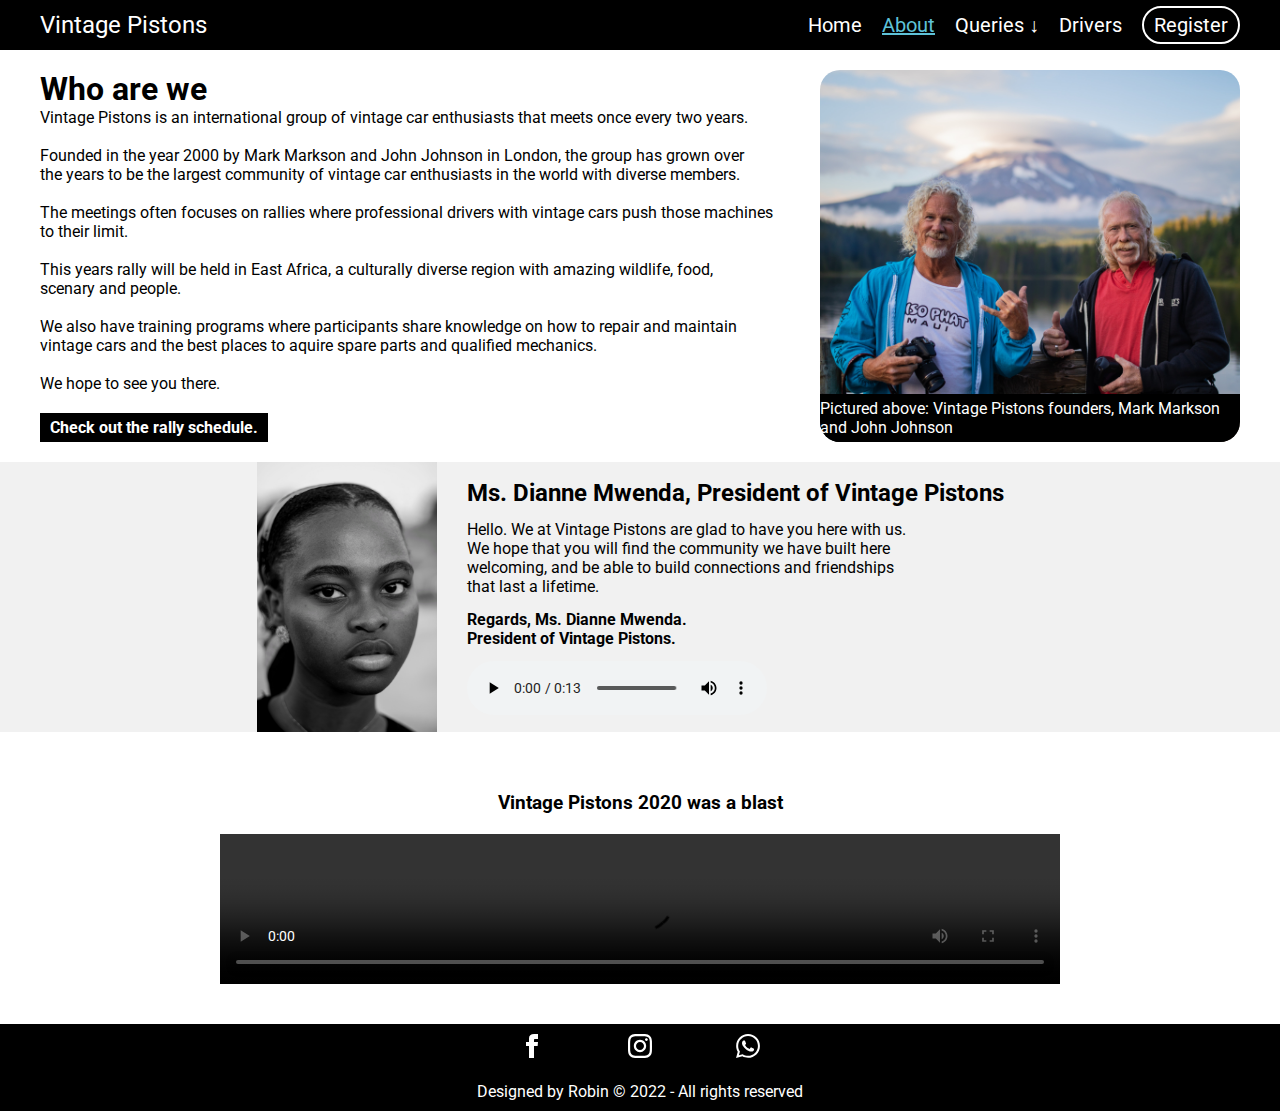
==== pages/about_us.html @ 91664cba "Initial commit. Site working and is responsive" ====
<!DOCTYPE html>
<html lang="en">
	<head>
		<meta charset="UTF-8" >
		<meta http-equiv="X-UA-Compatible" content="IE=edge" >
		<meta name="viewport" content="width=device-width, initial-scale=1.0" >
		<!-- Style sheet -->
		<link rel="stylesheet" href="../styles/style.css" >
		<title>About us</title>
	</head>
	<body>
		<header>
			<nav>
				<a href="../index.html" class="brand">Vintage Pistons</a>

				<ul class="navLinks">
					<li><a href="/index.html">Home</a></li>
					<li><a href="./about_us.html" class="active">About</a></li>
					<!-- Dropdown menu with contact and q&a page -->
					<li class="dropdown">
						<a href="#" class="dropbtn">Queries &#8595;</a>
						<div class="dropdown-content">
							<a href="../pages/contact.html">Contact</a>
							<hr >
							<a href="../pages/q_and_a.html">Q & A</a>
						</div>
					</li>
					<!--  -->
					<li><a href="./drivers.html">Drivers</a></li>
					<li>
						<a href="./register.html" class="callToAction"
							>Register</a
						>
					</li>
				</ul>
			</nav>
		</header>

		<div class="homeIntro">
			<div class="info">
				<h1>Who are we</h1>
				<p class="salutation">
					Vintage Pistons is an international group of vintage car
					enthusiasts that meets once every two years.
					<br >
					<br >
					Founded in the year 2000 by Mark Markson and John Johnson in
					London, the group has grown over
					<br >
					the years to be the largest community of vintage car
					enthusiasts in the world with diverse members.
					<br >
					<br >
					The meetings often focuses on rallies where professional
					drivers with vintage cars push those machines
					<br >
					to their limit.
					<br >
					<br >
					This years rally will be held in East Africa, a culturally
					diverse region with amazing wildlife, food,
					<br >
					scenary and people.
					<br >
					<br >
					We also have training programs where participants share
					knowledge on how to repair and maintain
					<br >
					vintage cars and the best places to aquire spare parts and
					qualified mechanics.
					<br >
					<br >
					We hope to see you there.
				</p>

				<a href="./register.html" class="scheduleBtn">
					Check out the rally schedule.
				</a>
			</div>

			<div
				class="foundersSection"
				aria-label="Founders of Vintage Pistons"
			>
				<div>
					<p>
						Pictured above: Vintage Pistons founders, Mark Markson
						and John Johnson
					</p>
				</div>
			</div>
		</div>

		<div class="presidentMessage">
			<img
				src="../media/president.jpg"
				alt="Current president of Vintage Pistons"
			>

			<div class="message">
				<h2>Ms. Dianne Mwenda, President of Vintage Pistons</h2>

				<p>
					Hello. We at Vintage Pistons are glad to have you here with
					us.
					<br >
					We hope that you will find the community we have built here
					<br >
					welcoming, and be able to build connections and friendships
					<br >
					that last a lifetime.
				</p>

				<p class="presidentMessageConclusion">
					Regards, Ms. Dianne Mwenda.
					<br >
					President of Vintage Pistons.
				</p>

				<audio
					src="../media/president-message.mpga"
					controls
					aria-label="Message from the president of Vintage Pistons"
				></audio>
			</div>
		</div>

		<div class="recap">
			<h3>Vintage Pistons 2020 was a blast</h3>
			<video
				src="../media/vintage-pistons-2020.mp4"
				aria-label="Video from Vintage Pistons 2020, Oslo"
				controls
			></video>
		</div>

		<footer>
			<div class="socials">
				<a href="#" target="_blank">
					<img
						src="../media/icons/iconmonstr-facebook-1.svg"
						alt="Facebook link"
					>
				</a>

				<a href="#" target="_blank">
					<img
						src="../media/icons/iconmonstr-instagram-11.svg"
						alt="Instagram link"
					>
				</a>

				<a href="#" target="_blank">
					<img
						src="../media/icons/iconmonstr-whatsapp-1.svg"
						alt="Whatsapp link"
					>
				</a>
			</div>

			<div class="rights">
				<p>Designed by Robin © 2022 - All rights reserved</p>
			</div>
		</footer>
	</body>
</html>
---- styles/style.css ----
/* import Roboto font from google fonts */
@import url('https://fonts.googleapis.com/css2?family=Roboto&display=swap');

/* global styles */
* {
	font-family: Roboto, sans-serif;
}

body {
	box-sizing: border-box;
	display: flex;
	flex-direction: column;
	margin: 0;
	min-height: 100vh;
	padding: 0;
}

a {
	color: initial;
	text-decoration: initial;
}

header {
	display: flex;
}

nav {
	background-color: #000;
	display: flex;
	justify-content: space-between;
	width: 100%;
	height: 3.125rem;
	padding: 0 2.5rem;
}

/* Navbar styling */
nav a {
	color: #fff;
}

.brand {
	font-size: 1.5rem;
	margin: auto 0;
}

.navLinks {
	display: flex;
	margin: auto 0;
	position: relative;
}

.navLinks a {
	font-size: 1.25rem;
}

.navLinks .active {
	color: #5ec2d8;
	text-decoration: underline;
}

.navLinks li:not(:first-child) {
	margin-left: 1.25rem;
}

/* dropdown styling */
.dropbtn {
	color: white;
	border: none;
	padding: 0;
}

.dropdown {
	position: relative;
	display: inline-block;
}

.dropdown-content {
	display: none;
	position: absolute;
	background-color: #f1f1f1;
	min-width: 160px;
	box-shadow: 0px 8px 16px 0px rgba(0, 0, 0, 0.2);
	z-index: 1;
}

.dropdown-content a {
	color: rgb(0, 0, 0);
	padding: 12px 16px;
	text-decoration: none;
	display: block;
}

.dropdown-content a:hover {
	background-color: rgb(255, 255, 255);
}

.dropdown:hover .dropdown-content {
	display: block;
}

.dropdown:hover .dropbtn {
	background-color: #fff;
	color: #000;
}

.callToAction {
	border: 0.125rem solid #fff;
	border-radius: 1.25rem;
	padding: 0.3125rem 0.625rem;
}

.activeCTA {
	border: 0.125rem solid #5ec2d8;
	color: #5ec2d8;
}

/* Home page styling */
.homeIntro {
	display: flex;
	justify-content: space-between;
	margin-top: 1.25rem;
	padding: 0 2.5rem;
}

.info {
	display: flex;
	flex-direction: column;
	justify-content: space-between;
	margin: 0;
	padding: 0;
}

h1,
p {
	margin: 0;
}

.dates {
	text-align: center;
	width: max-content;
}

.ticketBtn {
	background: none;
	border: 0.125rem solid #000;
	border-radius: 1.25rem;
	font-weight: bold;
	margin: 0 auto 0 0;
	padding: 0.3125rem 0.625rem;
}

.ticketBtn:hover {
	background-color: #000;
	color: #fff;
}

/* Map section styling */
.map {
	display: flex;
}

.map img {
	height: 25rem;
	margin-right: 1.25rem;
}

.mapKey h2 {
	margin: 0;
}

/* Slideshow section styling */
.slideSection {
	background-color: #f1f1f1;
	display: flex;
	flex-direction: column;
	margin: 1.25rem 0;
	overflow: hidden;
	padding: 0 2.5rem;
	width: calc(100% - 5rem);
	height: 80vh;
	min-height: 650px;
}

.slideSection h2 {
	margin: 1.25rem auto 0;
}

.slideWrap {
	align-items: flex-start;
	display: flex;
	margin: 1.25rem auto 0;
	overflow: hidden;
	position: relative;
	width: 85%;
	height: 100%;
}

.slideItem {
	display: inline-block;
	margin: 0;
	position: absolute;
	width: 100%;
	overflow: hidden;
}

.slideItem img {
	margin: 0;
	object-fit: cover;
	object-position: center;
	width: 100%;
	height: 50rem;

	-webkit-backface-visibility: hidden;
	backface-visibility: hidden;
	opacity: 0;
	transform: scale(1.5) rotate(15deg);
	-webkit-animation: slowFade 32s infinite;
	animation: slowFade 32s infinite;
}

.slideWrap .slideItem:nth-child(4) img {
	-webkit-animation-delay: 0s;
	animation-delay: 0s;
}

.slideWrap .slideItem:nth-child(3) img {
	-webkit-animation-delay: 10s;
	animation-delay: 10s;
}

.slideWrap .slideItem:nth-child(2) img {
	-webkit-animation-delay: 20s;
	animation-delay: 20s;
}

.slideWrap .slideItem:nth-child(1) img {
	-webkit-animation-delay: 30s;
	animation-delay: 30s;
}

/*  */
@keyframes slowFade {
	25% {
		opacity: 1;
		transform: scale(1) rotate(0);
	}
	40% {
		opacity: 0;
	}
}
@-webkit-keyframes slowFade {
	25% {
		opacity: 1;
		transform: scale(1) rotate(0);
	}
	40% {
		opacity: 0;
	}
}

/* About page styling */
.scheduleBtn {
	background-color: #000;
	border: none;
	color: #fff;
	font-weight: bold;
	margin: 1.25rem auto 0 0;
	padding: 0.3125rem 0.625rem;
}

.foundersSection {
	background-image: url(../media/founders.jpg);
	background-size: cover;
	background-position: center;
	background-repeat: no-repeat;
	border-radius: 1.25rem;
	display: flex;
	min-width: 390px;
	width: 35%;
}

.foundersSection div {
	background-color: #000;
	border-radius: 0 0 1.25rem 1.25rem;
	display: flex;
	margin: auto 0 0 0;
	width: 100%;
}

.foundersSection div p {
	color: #fff;
	margin: 0.3125rem auto;
}

/* President message styling */
.presidentMessage {
	background-color: #f1f1f1;
	display: flex;
	margin: 1.25rem 0;
	padding: 0 2.5rem;
}

.presidentMessage img {
	background-position: center;
	background-repeat: no-repeat;
	background-size: cover;
	margin-left: auto;
	margin-right: 0.625rem;
	width: 15%;
	min-width: 125px;
	/* height: 6.25rem; */
}

.presidentMessage .message {
	display: flex;
	flex-direction: column;
	justify-content: space-around;
	margin-right: auto;
	padding: 0.625rem 1.25rem;
}

.presidentMessage .message h2 {
	margin: 0;
}

.presidentMessageConclusion {
	font-weight: bold;
}

.recap {
	display: flex;
	flex-direction: column;
	padding: 2.5rem;
}

.recap h3 {
	margin: 0 auto 1.25rem;
}

.recap video {
	margin: 0 auto;
	width: 70%;
}

/* Contact page styling */
.contactHeading {
	margin: 1.25rem auto 0;
	text-align: center;
}

.contactSection {
	background-color: #f1f1f1;
	border-radius: 1.25rem;
	display: flex;
	filter: drop-shadow(10px 10px 4px rgba(0, 0, 0, 0.25));
	margin: auto;
	width: 70vw;
	min-width: 390px;
	min-height: 60vh;
}

.socialMediaLinks {
	background-color: #000;
	border-radius: 1.25rem 0 0 1.25rem;
	display: flex;
	width: 40%;
	min-height: 150px;
}

.socialMediaLinks .innerDiv {
	display: flex;
	flex-direction: column;
	margin: auto;
}

.socialMediaLinks .innerDiv p {
	color: #fff;
	margin-left: auto;
	margin-right: auto;
}

.socialMediaLinks .innerDiv .mediaLinks {
	display: flex;
	justify-content: space-between;
	margin: 1.25rem auto;
	width: 50%;
}

.phoneAndEmail {
	margin: 1.25rem auto;
}

.contactConclusion {
	font-weight: bold;
}

/* contact form and registration form styling */
.form {
	display: flex;
	padding: 1.25rem;
	width: 60%;
}

.form form {
	display: flex;
	flex-direction: column;
	margin: auto;
	width: 60%;
}

.nameInput,
.contactInput,
.countryInput,
.ticketInput,
.messageInput {
	display: flex;
	margin-bottom: 1.25rem;
}

.nameInput,
.ticketInput,
.contactInput {
	justify-content: space-between;
}

.nameInput div,
.ticketInput div,
.contactInput div {
	display: flex;
}

.nameInput div,
.contactInput div,
.ticketInput div,
.countryInput,
.messageInput {
	flex-direction: column;
}

.form form input,
.form form select {
	background: none;
	border-top: none;
	border-right: none;
	border-bottom: 0.125rem solid #000;
	border-left: none;
}

.form form button {
	background: none;
	border: 0.125rem solid #000;
	border-radius: 0.625rem;
	margin: 0 auto;
	padding: 0.3125rem 0.625rem;
}

/* Q and A page page styling */
.questionsSection {
	display: flex;
	justify-content: space-between;
	padding: 2.5rem;
}

.postQ {
	background-color: #f1f1f1;
	border-radius: 1.25rem;
	padding: 2.5rem;
	width: 30%;
	height: fit-content;
}

.postQ form {
	display: flex;
	flex-direction: column;
}

.postQ form textarea {
	border: 0.125rem solid #000;
	margin: 1.25rem 0;
}

.postQ form button {
	background: none;
	border: 0.125rem solid #000;
	border-radius: 0.625rem;
	margin: 0 auto;
	padding: 0.3125rem 0.625rem;
}

/* answered questions section styling*/
.askedQ {
	background-color: #f1f1f1;
	border-radius: 1.25rem;
	display: flex;
	flex-direction: column;
	padding: 2.5rem;
	width: 50%;
}

.askedQ .searchBar {
	background-color: #000;
	border-radius: 1.25rem;
	margin-bottom: 1.25rem;
	padding: 0.3125rem 0.625rem;
}

.askedQ .searchBar p {
	color: #fff;
	margin-bottom: 0.3125rem;
}

/*  */
.search {
	border: 0.125rem solid #fff;
	border-radius: 1.25rem;
	display: flex;
	font-size: 1.25em;
	overflow: hidden;
	position: relative;
	transition: width 450ms cubic-bezier(0.18, 0.89, 0.32, 1.28);
	width: 50px;
	--size: 50px;
}

.searchInput {
	background: transparent;
	border: 0;
	color: #fff;
	cursor: pointer;
	flex-grow: 1;
	opacity: 0;
	outline: 0;
	padding: 0.3125rem 0.625rem;
	position: absolute;
	width: 100%;
	z-index: 2;
	top: 0;
	bottom: 0;
	left: 0;
}

.searchSubmit {
	background: 0;
	border: 0;
	border-radius: 50%;
	cursor: pointer;
	font-size: 1.25rem;
	margin-left: auto;
	transition: background 200ms ease-out;
	width: calc(var(--size) - 10px);
	height: calc(var(--size) - 10px);
}

.search:focus-within {
	/* box-shadow: 0 0 5px var(--clr-primary); */
	width: 100%;
}

.search:focus-within .searchInput {
	opacity: 1;
	z-index: initial;
	cursor: initial;
	width: calc(100% - var(--size));
}

.search:focus-within .searchSubmit {
	background: var(--clr-primary);
	color: white;
	box-shadow: 0 0 10px rgba(0, 0, 0, 0.15);
}

.search:focus-within .searchSubmit:hover,
.search:focus-within .searchSubmit:focus {
	outline: 0;
	transform: rotate(1turn);
	box-shadow: 0 0 10px rgba(0, 0, 0, 0.65);
}

/*  */

.askedQ .answeredQuestion {
	background-color: #fff;
	border-radius: 0.625rem;
	padding: 0.625rem;
}

.askedQ .answeredQuestion .query {
	border-bottom: 0.125rem solid #000;
	margin-bottom: 0.625rem;
}

.askedQ .answeredQuestion:not(:last-child) {
	margin-bottom: 1.25rem;
}

/* Our drivers page styling */
.driversHead {
	margin: 1.25rem auto;
}

.grid-container {
	display: grid;
	grid-template-columns: auto auto auto auto;
	background-color: #f1f1f1;
	padding: 2.5rem;
}

.grid-item {
	position: relative;
	padding: 0.625rem;
	text-align: center;
}

.grid-item img {
	border-radius: 1.25rem;
	object-fit: cover;
	object-position: center;
	width: 20rem;
	height: 20rem;
}

.grid-item p {
	background-color: #000;
	border-radius: 1.25rem 1.25rem 0 0;
	color: #fff;
	padding: 0.3125rem 0;
	position: absolute;
	width: 50%;
	bottom: 4%;
	left: 50%;
	translate: -50% 0;
}

/* Registration page styling */
.registerHead,
.registerSubHead {
	margin: 1.25rem auto;
}

/* schedule section styling */
#schedule {
	display: flex;
	margin-bottom: 1.25rem;
	padding: 0 2.5rem;
}

table {
	border: 0.125rem solid #000;
	border-radius: 0.625rem;
	width: 100%;
}

thead tr th {
	border-bottom: 0.125rem solid #000;
}

thead tr th:nth-child(even) {
	border-left: 0.125rem solid #000;
	border-right: 0.125rem solid #000;
}

tbody tr td {
	padding: 0.625rem;
}

tbody tr td:nth-child(even) {
	border-left: 0.125rem solid #000;
	border-right: 0.125rem solid #000;
}

tbody tr td .cellTitle {
	margin: 0 auto;
}

/* footer styling section */
footer {
	background-color: #000;
	color: #fff;
	display: flex;
	flex-direction: column;
	margin: auto 0 0 0;
	padding: 0.625rem 2.5rem;
}

.socials {
	display: flex;
	justify-content: space-between;
	margin: 0 auto 0.625rem;
	width: 20%;
}

.rights {
	margin: 0.625rem auto 0;
}

/* media queries for responsiveness */
@media (max-width: 720px) {
	/* Home page  map section*/
	.homeIntro {
		padding: 0 1.25rem;
	}

	.map img {
		margin-right: 0.625rem;
	}

	.mapKey h2 {
		font-size: 1.25rem;
		text-align: center;
	}

	/* About us page. Message from president section */
	.presidentMessage {
		flex-direction: column;
		padding: 0 1.25rem;
	}

	.presidentMessage img {
		margin: 1.25rem auto;
		width: 20%;
	}

	.presidentMessage .message {
		padding: 0;
	}

	/* drivers page responsiveness */
	#driverGallery {
		grid-template-columns: auto !important;
	}

	/* footer section responsiveness */
	footer .socials {
		width: 40%;
	}
}

@media (max-width: 900px) {
	/* Home page styling */
	nav {
		flex-direction: column;
		height: fit-content;
	}

	nav .brand {
		margin: 0.625rem auto 1.25rem;
		padding: 0 1rem;
	}

	nav .navLinks {
		margin: 0 auto 1.25rem;
		justify-content: space-between;
		width: 100%;
	}

	nav .navLinks li {
		margin: 0;
		padding: 0;
	}

	nav .navLinks li a {
		font-size: 1rem;
	}

	.homeIntro {
		flex-direction: column;
	}

	.homeIntro .info {
		margin-bottom: 1.25rem;
		text-align: center;
	}

	.homeIntro .info h1,
	.homeIntro .info p {
		margin: 0 auto 1.25rem;
	}

	.homeIntro .info button {
		margin: 0 auto;
	}

	.homeIntro .map {
		margin: 1.25rem auto;
	}

	.slideWrap {
		width: 100%;
	}

	/* About us section */
	.foundersSection {
		width: 100%;
		height: 20rem;
	}

	.foundersSection div p {
		text-align: center;
	}

	/* Q and A page */
	.questionsSection {
		flex-direction: column;
	}

	.postQ {
		margin-bottom: 1.25rem;
	}

	.postQ,
	.askedQ {
		width: 90%;
	}

	/* contact and registration forms responsiveness */
	.contactSection {
		flex-direction: column;
		margin: 1.25rem auto;
		width: 90%;
	}

	.socialMediaLinks,
	.form {
		width: 100% !important;
	}

	.socialMediaLinks {
		border-radius: 1.25rem 1.25rem 0 0;
		padding: 1.25rem 0;
	}

	/* drivers page responsiveness */
	.grid-container {
		padding: 1.25rem;
	}
}

@media (max-width: 1100px) {
	/* drivers page responsiveness */
	.grid-container {
		grid-template-columns: auto auto !important;
	}

	/* About us page. Message from president section */
	.presidentMessage .message p,
	.presidentMessage .message audio {
		margin-top: 0.625rem;
	}
}

@media (max-width: 1500px) {
	/* drivers page responsiveness */
	.grid-container {
		grid-template-columns: auto auto auto;
	}

	/* social media section of contact */
	.socialMediaLinks .innerDiv {
		width: 85%;
	}

	/* contact and registration forms*/
	.contactSection div {
		width: 50%;
	}

	.form form {
		margin: auto;
		width: 85%;
	}

	.form form div {
		width: 100%;
	}

	.nameInput,
	.ticketInput,
	.contactInput {
		flex-direction: column;
	}

	.nameInput div,
	.ticketInput div,
	.contactInput div {
		width: 100%;
	}

	.nameInput div:first-child,
	.ticketInput div:first-child,
	.contactInput div:first-child {
		margin-bottom: 1.25rem;
	}
}
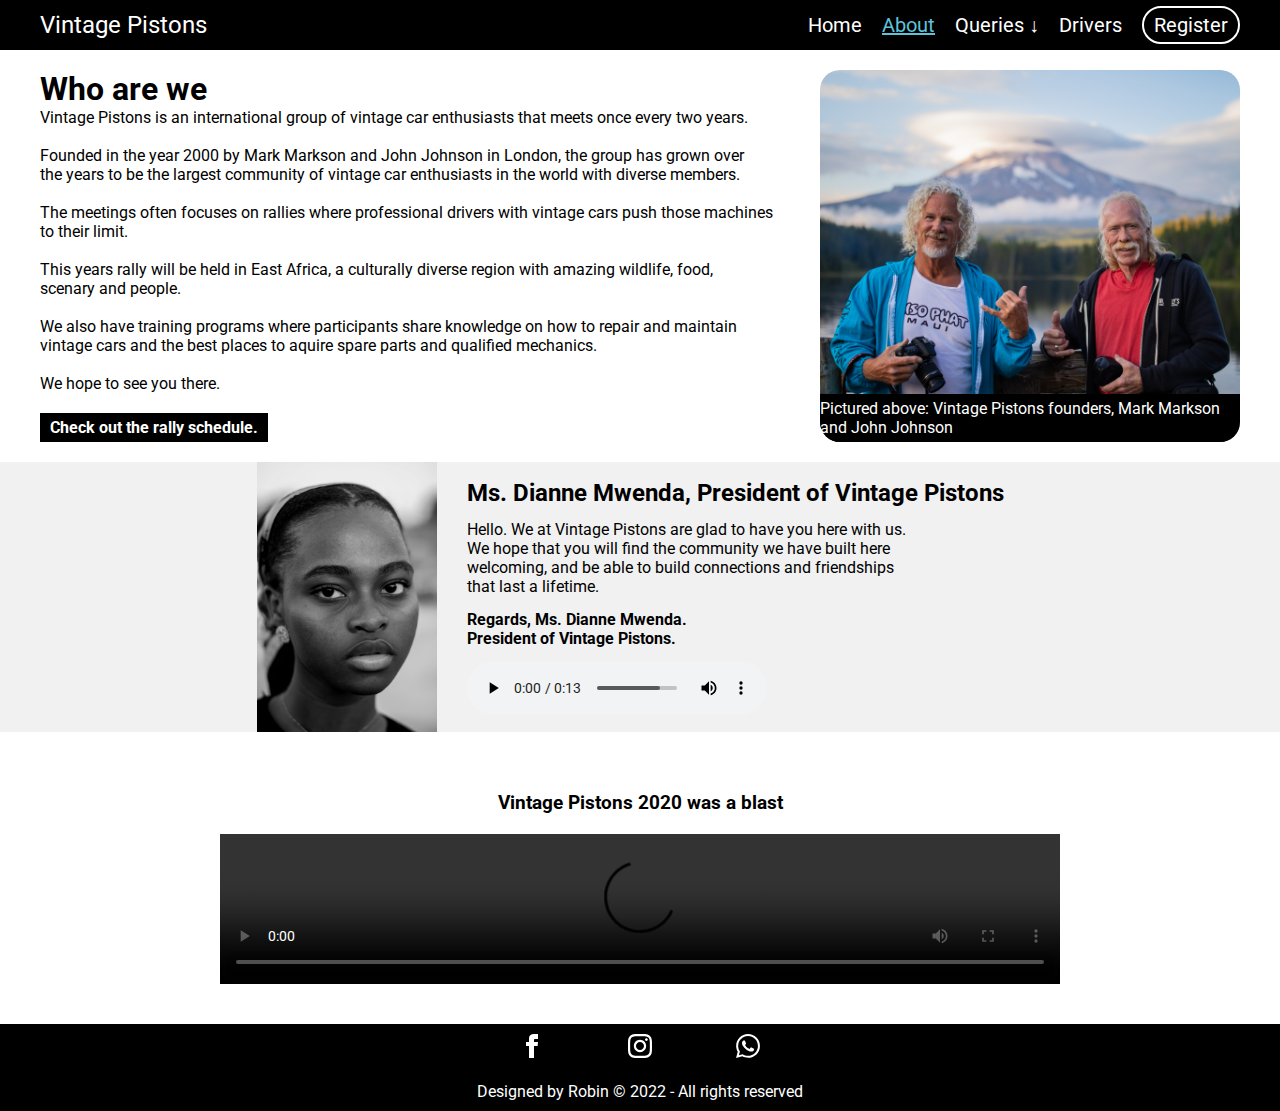
==== commit 0f7d1a95: "Fixed bug in navbar links" ====
--- a/pages/about_us.html
+++ b/pages/about_us.html
@@ -1,11 +1,11 @@
 <!DOCTYPE html>
 <html lang="en">
 	<head>
-		<meta charset="UTF-8" >
-		<meta http-equiv="X-UA-Compatible" content="IE=edge" >
-		<meta name="viewport" content="width=device-width, initial-scale=1.0" >
+		<meta charset="UTF-8" />
+		<meta http-equiv="X-UA-Compatible" content="IE=edge" />
+		<meta name="viewport" content="width=device-width, initial-scale=1.0" />
 		<!-- Style sheet -->
-		<link rel="stylesheet" href="../styles/style.css" >
+		<link rel="stylesheet" href="../styles/style.css" />
 		<title>About us</title>
 	</head>
 	<body>
@@ -14,14 +14,14 @@
 				<a href="../index.html" class="brand">Vintage Pistons</a>
 
 				<ul class="navLinks">
-					<li><a href="/index.html">Home</a></li>
+					<li><a href="../index.html">Home</a></li>
 					<li><a href="./about_us.html" class="active">About</a></li>
 					<!-- Dropdown menu with contact and q&a page -->
 					<li class="dropdown">
 						<a href="#" class="dropbtn">Queries &#8595;</a>
 						<div class="dropdown-content">
 							<a href="../pages/contact.html">Contact</a>
-							<hr >
+							<hr />
 							<a href="../pages/q_and_a.html">Q & A</a>
 						</div>
 					</li>
@@ -42,34 +42,34 @@
 				<p class="salutation">
 					Vintage Pistons is an international group of vintage car
 					enthusiasts that meets once every two years.
-					<br >
-					<br >
+					<br />
+					<br />
 					Founded in the year 2000 by Mark Markson and John Johnson in
 					London, the group has grown over
-					<br >
+					<br />
 					the years to be the largest community of vintage car
 					enthusiasts in the world with diverse members.
-					<br >
-					<br >
+					<br />
+					<br />
 					The meetings often focuses on rallies where professional
 					drivers with vintage cars push those machines
-					<br >
+					<br />
 					to their limit.
-					<br >
-					<br >
+					<br />
+					<br />
 					This years rally will be held in East Africa, a culturally
 					diverse region with amazing wildlife, food,
-					<br >
+					<br />
 					scenary and people.
-					<br >
-					<br >
+					<br />
+					<br />
 					We also have training programs where participants share
 					knowledge on how to repair and maintain
-					<br >
+					<br />
 					vintage cars and the best places to aquire spare parts and
 					qualified mechanics.
-					<br >
-					<br >
+					<br />
+					<br />
 					We hope to see you there.
 				</p>
 
@@ -95,7 +95,7 @@
 			<img
 				src="../media/president.jpg"
 				alt="Current president of Vintage Pistons"
-			>
+			/>
 
 			<div class="message">
 				<h2>Ms. Dianne Mwenda, President of Vintage Pistons</h2>
@@ -103,17 +103,17 @@
 				<p>
 					Hello. We at Vintage Pistons are glad to have you here with
 					us.
-					<br >
+					<br />
 					We hope that you will find the community we have built here
-					<br >
+					<br />
 					welcoming, and be able to build connections and friendships
-					<br >
+					<br />
 					that last a lifetime.
 				</p>
 
 				<p class="presidentMessageConclusion">
 					Regards, Ms. Dianne Mwenda.
-					<br >
+					<br />
 					President of Vintage Pistons.
 				</p>
 
@@ -140,21 +140,21 @@
 					<img
 						src="../media/icons/iconmonstr-facebook-1.svg"
 						alt="Facebook link"
-					>
+					/>
 				</a>
 
 				<a href="#" target="_blank">
 					<img
 						src="../media/icons/iconmonstr-instagram-11.svg"
 						alt="Instagram link"
-					>
+					/>
 				</a>
 
 				<a href="#" target="_blank">
 					<img
 						src="../media/icons/iconmonstr-whatsapp-1.svg"
 						alt="Whatsapp link"
-					>
+					/>
 				</a>
 			</div>
 
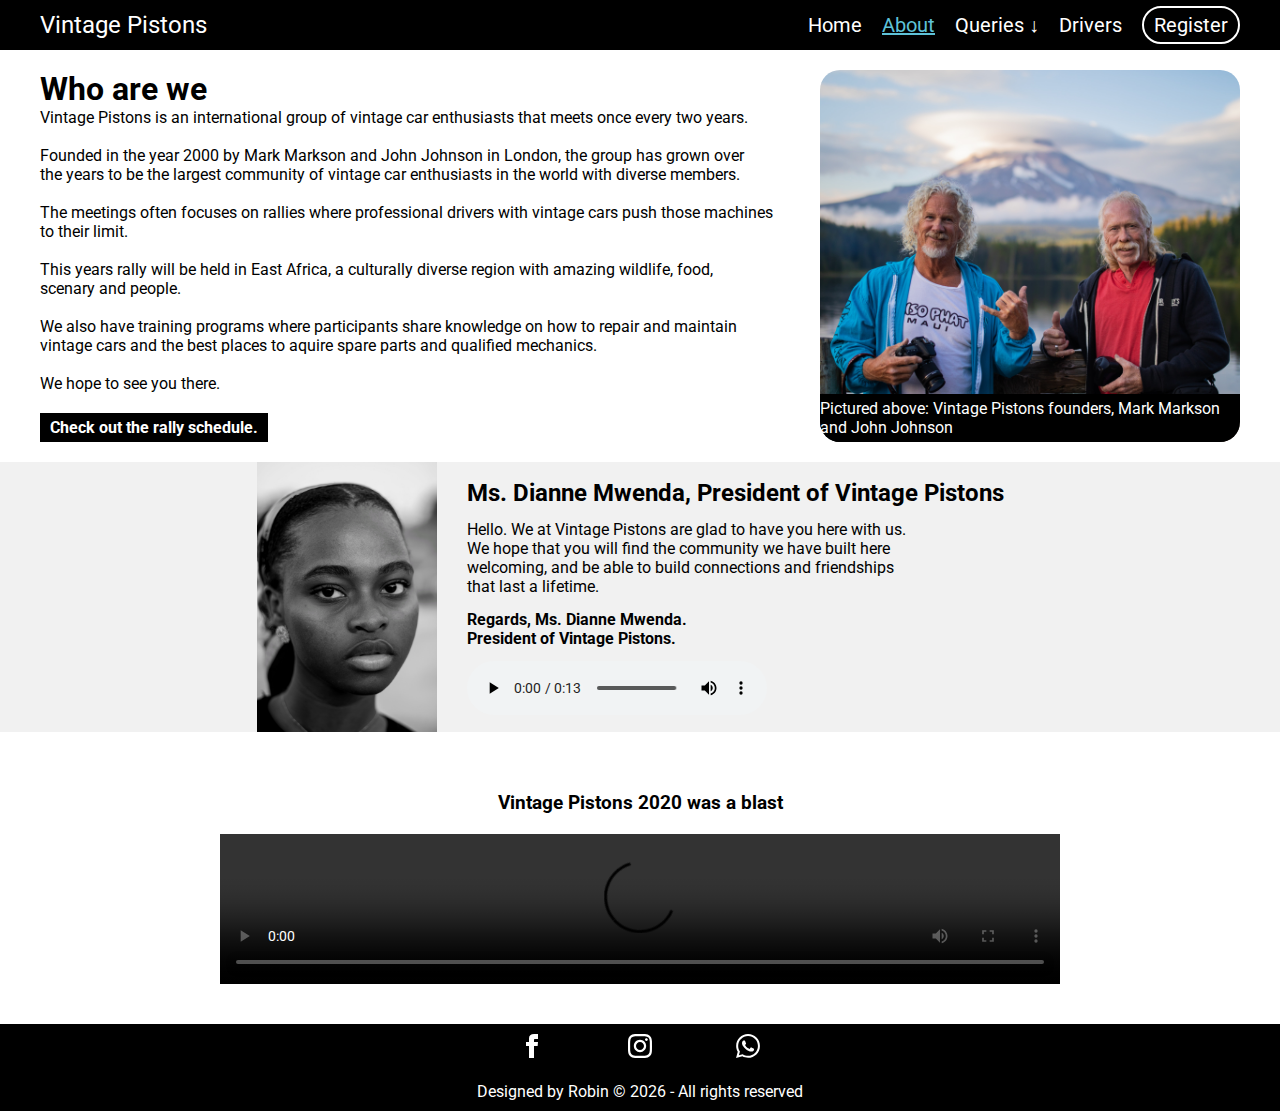
==== commit dae21720: "Split the large css file into smaller scss files for readability" ====
--- a/pages/about_us.html
+++ b/pages/about_us.html
@@ -6,6 +6,8 @@
 		<meta name="viewport" content="width=device-width, initial-scale=1.0" />
 		<!-- Style sheet -->
 		<link rel="stylesheet" href="../styles/style.css" />
+		<!-- Custom JS for footer date -->
+		<script src="../index.js" defer></script>
 		<title>About us</title>
 	</head>
 	<body>
@@ -158,9 +160,7 @@
 				</a>
 			</div>
 
-			<div class="rights">
-				<p>Designed by Robin © 2022 - All rights reserved</p>
-			</div>
+			<div class="rights"></div>
 		</footer>
 	</body>
 </html>
--- a/styles/style.css
+++ b/styles/style.css
@@ -1,6 +1,5 @@
 /* import Roboto font from google fonts */
 @import url('https://fonts.googleapis.com/css2?family=Roboto&display=swap');
-
 /* global styles */
 * {
 	font-family: Roboto, sans-serif;
@@ -24,6 +23,7 @@
 	display: flex;
 }
 
+/* Navbar styling */
 nav {
 	background-color: #000;
 	display: flex;
@@ -32,8 +32,6 @@
 	height: 3.125rem;
 	padding: 0 2.5rem;
 }
-
-/* Navbar styling */
 nav a {
 	color: #fff;
 }
@@ -46,20 +44,21 @@
 .navLinks {
 	display: flex;
 	margin: auto 0;
+	padding: 0;
 	position: relative;
 }
-
+.navLinks li {
+	list-style: none;
+}
+.navLinks li:not(:first-child) {
+	margin-left: 1.25rem;
+}
 .navLinks a {
 	font-size: 1.25rem;
 }
-
 .navLinks .active {
 	color: #5ec2d8;
 	text-decoration: underline;
-}
-
-.navLinks li:not(:first-child) {
-	margin-left: 1.25rem;
 }
 
 /* dropdown styling */
@@ -72,6 +71,13 @@
 .dropdown {
 	position: relative;
 	display: inline-block;
+}
+.dropdown:hover .dropdown-content {
+	display: block;
+}
+.dropdown:hover .dropbtn {
+	background-color: #fff;
+	color: #000;
 }
 
 .dropdown-content {
@@ -82,25 +88,14 @@
 	box-shadow: 0px 8px 16px 0px rgba(0, 0, 0, 0.2);
 	z-index: 1;
 }
-
 .dropdown-content a {
 	color: rgb(0, 0, 0);
 	padding: 12px 16px;
 	text-decoration: none;
 	display: block;
 }
-
 .dropdown-content a:hover {
 	background-color: rgb(255, 255, 255);
-}
-
-.dropdown:hover .dropdown-content {
-	display: block;
-}
-
-.dropdown:hover .dropbtn {
-	background-color: #fff;
-	color: #000;
 }
 
 .callToAction {
@@ -114,7 +109,24 @@
 	color: #5ec2d8;
 }
 
-/* Home page styling */
+footer {
+	background-color: #000;
+	color: #fff;
+	display: flex;
+	flex-direction: column;
+	margin: auto 0 0 0;
+	padding: 0.625rem 2.5rem;
+}
+footer .socials {
+	display: flex;
+	justify-content: space-between;
+	margin: 0 auto 0.625rem;
+	width: 20%;
+}
+footer .rights {
+	margin: 0.625rem auto 0;
+}
+
 .homeIntro {
 	display: flex;
 	justify-content: space-between;
@@ -137,6 +149,7 @@
 
 .dates {
 	text-align: center;
+	width: -moz-max-content;
 	width: max-content;
 }
 
@@ -148,7 +161,6 @@
 	margin: 0 auto 0 0;
 	padding: 0.3125rem 0.625rem;
 }
-
 .ticketBtn:hover {
 	background-color: #000;
 	color: #fff;
@@ -158,7 +170,6 @@
 .map {
 	display: flex;
 }
-
 .map img {
 	height: 25rem;
 	margin-right: 1.25rem;
@@ -180,7 +191,6 @@
 	height: 80vh;
 	min-height: 650px;
 }
-
 .slideSection h2 {
 	margin: 1.25rem auto 0;
 }
@@ -202,39 +212,31 @@
 	width: 100%;
 	overflow: hidden;
 }
-
 .slideItem img {
 	margin: 0;
+	-o-object-fit: cover;
 	object-fit: cover;
+	-o-object-position: center;
 	object-position: center;
 	width: 100%;
 	height: 50rem;
-
 	-webkit-backface-visibility: hidden;
 	backface-visibility: hidden;
 	opacity: 0;
 	transform: scale(1.5) rotate(15deg);
-	-webkit-animation: slowFade 32s infinite;
 	animation: slowFade 32s infinite;
 }
 
 .slideWrap .slideItem:nth-child(4) img {
-	-webkit-animation-delay: 0s;
 	animation-delay: 0s;
 }
-
 .slideWrap .slideItem:nth-child(3) img {
-	-webkit-animation-delay: 10s;
 	animation-delay: 10s;
 }
-
 .slideWrap .slideItem:nth-child(2) img {
-	-webkit-animation-delay: 20s;
 	animation-delay: 20s;
 }
-
 .slideWrap .slideItem:nth-child(1) img {
-	-webkit-animation-delay: 30s;
 	animation-delay: 30s;
 }
 
@@ -248,17 +250,6 @@
 		opacity: 0;
 	}
 }
-@-webkit-keyframes slowFade {
-	25% {
-		opacity: 1;
-		transform: scale(1) rotate(0);
-	}
-	40% {
-		opacity: 0;
-	}
-}
-
-/* About page styling */
 .scheduleBtn {
 	background-color: #000;
 	border: none;
@@ -278,7 +269,6 @@
 	min-width: 390px;
 	width: 35%;
 }
-
 .foundersSection div {
 	background-color: #000;
 	border-radius: 0 0 1.25rem 1.25rem;
@@ -286,7 +276,6 @@
 	margin: auto 0 0 0;
 	width: 100%;
 }
-
 .foundersSection div p {
 	color: #fff;
 	margin: 0.3125rem auto;
@@ -299,7 +288,6 @@
 	margin: 1.25rem 0;
 	padding: 0 2.5rem;
 }
-
 .presidentMessage img {
 	background-position: center;
 	background-repeat: no-repeat;
@@ -310,7 +298,6 @@
 	min-width: 125px;
 	/* height: 6.25rem; */
 }
-
 .presidentMessage .message {
 	display: flex;
 	flex-direction: column;
@@ -318,7 +305,6 @@
 	margin-right: auto;
 	padding: 0.625rem 1.25rem;
 }
-
 .presidentMessage .message h2 {
 	margin: 0;
 }
@@ -332,17 +318,14 @@
 	flex-direction: column;
 	padding: 2.5rem;
 }
-
 .recap h3 {
 	margin: 0 auto 1.25rem;
 }
-
 .recap video {
 	margin: 0 auto;
 	width: 70%;
 }
 
-/* Contact page styling */
 .contactHeading {
 	margin: 1.25rem auto 0;
 	text-align: center;
@@ -366,19 +349,16 @@
 	width: 40%;
 	min-height: 150px;
 }
-
 .socialMediaLinks .innerDiv {
 	display: flex;
 	flex-direction: column;
 	margin: auto;
 }
-
 .socialMediaLinks .innerDiv p {
 	color: #fff;
 	margin-left: auto;
 	margin-right: auto;
 }
-
 .socialMediaLinks .innerDiv .mediaLinks {
 	display: flex;
 	justify-content: space-between;
@@ -400,43 +380,12 @@
 	padding: 1.25rem;
 	width: 60%;
 }
-
 .form form {
 	display: flex;
 	flex-direction: column;
 	margin: auto;
 	width: 60%;
 }
-
-.nameInput,
-.contactInput,
-.countryInput,
-.ticketInput,
-.messageInput {
-	display: flex;
-	margin-bottom: 1.25rem;
-}
-
-.nameInput,
-.ticketInput,
-.contactInput {
-	justify-content: space-between;
-}
-
-.nameInput div,
-.ticketInput div,
-.contactInput div {
-	display: flex;
-}
-
-.nameInput div,
-.contactInput div,
-.ticketInput div,
-.countryInput,
-.messageInput {
-	flex-direction: column;
-}
-
 .form form input,
 .form form select {
 	background: none;
@@ -445,7 +394,6 @@
 	border-bottom: 0.125rem solid #000;
 	border-left: none;
 }
-
 .form form button {
 	background: none;
 	border: 0.125rem solid #000;
@@ -454,7 +402,69 @@
 	padding: 0.3125rem 0.625rem;
 }
 
-/* Q and A page page styling */
+.nameInput,
+.contactInput,
+.countryInput,
+.ticketInput,
+.messageInput {
+	display: flex;
+	margin-bottom: 1.25rem;
+}
+
+.nameInput,
+.ticketInput,
+.contactInput {
+	justify-content: space-between;
+}
+.nameInput div,
+.ticketInput div,
+.contactInput div {
+	display: flex;
+	flex-direction: column;
+}
+
+.countryInput,
+.messageInput {
+	flex-direction: column;
+}
+
+.driversHead {
+	margin: 1.25rem auto;
+}
+
+.grid-container {
+	display: grid;
+	grid-template-columns: auto auto auto auto;
+	background-color: #f1f1f1;
+	padding: 2.5rem;
+}
+
+.grid-item {
+	position: relative;
+	padding: 0.625rem;
+	text-align: center;
+}
+.grid-item img {
+	border-radius: 1.25rem;
+	-o-object-fit: cover;
+	object-fit: cover;
+	-o-object-position: center;
+	object-position: center;
+	width: 20rem;
+	height: 20rem;
+}
+.grid-item p {
+	background-color: #000;
+	border-radius: 1.25rem 1.25rem 0 0;
+	color: #fff;
+	padding: 0.3125rem 0;
+	position: absolute;
+	width: 50%;
+	bottom: 4%;
+	left: 50%;
+	translate: -50% 0;
+}
+
 .questionsSection {
 	display: flex;
 	justify-content: space-between;
@@ -466,19 +476,17 @@
 	border-radius: 1.25rem;
 	padding: 2.5rem;
 	width: 30%;
+	height: -moz-fit-content;
 	height: fit-content;
 }
-
 .postQ form {
 	display: flex;
 	flex-direction: column;
 }
-
 .postQ form textarea {
 	border: 0.125rem solid #000;
 	margin: 1.25rem 0;
 }
-
 .postQ form button {
 	background: none;
 	border: 0.125rem solid #000;
@@ -496,17 +504,27 @@
 	padding: 2.5rem;
 	width: 50%;
 }
-
 .askedQ .searchBar {
 	background-color: #000;
 	border-radius: 1.25rem;
 	margin-bottom: 1.25rem;
 	padding: 0.3125rem 0.625rem;
 }
-
 .askedQ .searchBar p {
 	color: #fff;
 	margin-bottom: 0.3125rem;
+}
+.askedQ .answeredQuestion {
+	background-color: #fff;
+	border-radius: 0.625rem;
+	padding: 0.625rem;
+}
+.askedQ .answeredQuestion .query {
+	border-bottom: 0.125rem solid #000;
+	margin-bottom: 0.625rem;
+}
+.askedQ .answeredQuestion:not(:last-child) {
+	margin-bottom: 1.25rem;
 }
 
 /*  */
@@ -520,6 +538,27 @@
 	transition: width 450ms cubic-bezier(0.18, 0.89, 0.32, 1.28);
 	width: 50px;
 	--size: 50px;
+}
+.search:focus-within {
+	/* box-shadow: 0 0 5px var(--clr-primary); */
+	width: 100%;
+}
+.search:focus-within .searchInput {
+	opacity: 1;
+	z-index: initial;
+	cursor: initial;
+	width: calc(100% - var(--size));
+}
+.search:focus-within .searchSubmit {
+	background: var(--clr-primary);
+	color: white;
+	box-shadow: 0 0 10px rgba(0, 0, 0, 0.15);
+}
+.search:focus-within .searchSubmit:hover,
+.search:focus-within .searchSubmit:focus {
+	outline: 0;
+	transform: rotate(1turn);
+	box-shadow: 0 0 10px rgba(0, 0, 0, 0.65);
 }
 
 .searchInput {
@@ -551,87 +590,6 @@
 	height: calc(var(--size) - 10px);
 }
 
-.search:focus-within {
-	/* box-shadow: 0 0 5px var(--clr-primary); */
-	width: 100%;
-}
-
-.search:focus-within .searchInput {
-	opacity: 1;
-	z-index: initial;
-	cursor: initial;
-	width: calc(100% - var(--size));
-}
-
-.search:focus-within .searchSubmit {
-	background: var(--clr-primary);
-	color: white;
-	box-shadow: 0 0 10px rgba(0, 0, 0, 0.15);
-}
-
-.search:focus-within .searchSubmit:hover,
-.search:focus-within .searchSubmit:focus {
-	outline: 0;
-	transform: rotate(1turn);
-	box-shadow: 0 0 10px rgba(0, 0, 0, 0.65);
-}
-
-/*  */
-
-.askedQ .answeredQuestion {
-	background-color: #fff;
-	border-radius: 0.625rem;
-	padding: 0.625rem;
-}
-
-.askedQ .answeredQuestion .query {
-	border-bottom: 0.125rem solid #000;
-	margin-bottom: 0.625rem;
-}
-
-.askedQ .answeredQuestion:not(:last-child) {
-	margin-bottom: 1.25rem;
-}
-
-/* Our drivers page styling */
-.driversHead {
-	margin: 1.25rem auto;
-}
-
-.grid-container {
-	display: grid;
-	grid-template-columns: auto auto auto auto;
-	background-color: #f1f1f1;
-	padding: 2.5rem;
-}
-
-.grid-item {
-	position: relative;
-	padding: 0.625rem;
-	text-align: center;
-}
-
-.grid-item img {
-	border-radius: 1.25rem;
-	object-fit: cover;
-	object-position: center;
-	width: 20rem;
-	height: 20rem;
-}
-
-.grid-item p {
-	background-color: #000;
-	border-radius: 1.25rem 1.25rem 0 0;
-	color: #fff;
-	padding: 0.3125rem 0;
-	position: absolute;
-	width: 50%;
-	bottom: 4%;
-	left: 50%;
-	translate: -50% 0;
-}
-
-/* Registration page styling */
 .registerHead,
 .registerSubHead {
 	margin: 1.25rem auto;
@@ -653,7 +611,6 @@
 thead tr th {
 	border-bottom: 0.125rem solid #000;
 }
-
 thead tr th:nth-child(even) {
 	border-left: 0.125rem solid #000;
 	border-right: 0.125rem solid #000;
@@ -662,232 +619,174 @@
 tbody tr td {
 	padding: 0.625rem;
 }
-
 tbody tr td:nth-child(even) {
 	border-left: 0.125rem solid #000;
 	border-right: 0.125rem solid #000;
 }
-
 tbody tr td .cellTitle {
 	margin: 0 auto;
 }
 
-/* footer styling section */
-footer {
-	background-color: #000;
-	color: #fff;
-	display: flex;
-	flex-direction: column;
-	margin: auto 0 0 0;
-	padding: 0.625rem 2.5rem;
-}
-
-.socials {
-	display: flex;
-	justify-content: space-between;
-	margin: 0 auto 0.625rem;
-	width: 20%;
-}
-
-.rights {
-	margin: 0.625rem auto 0;
-}
-
-/* media queries for responsiveness */
 @media (max-width: 720px) {
 	/* Home page  map section*/
 	.homeIntro {
 		padding: 0 1.25rem;
 	}
-
 	.map img {
 		margin-right: 0.625rem;
 	}
-
 	.mapKey h2 {
 		font-size: 1.25rem;
 		text-align: center;
 	}
-
 	/* About us page. Message from president section */
 	.presidentMessage {
 		flex-direction: column;
 		padding: 0 1.25rem;
 	}
-
 	.presidentMessage img {
 		margin: 1.25rem auto;
 		width: 20%;
 	}
-
 	.presidentMessage .message {
 		padding: 0;
 	}
-
 	/* drivers page responsiveness */
 	#driverGallery {
 		grid-template-columns: auto !important;
 	}
-
 	/* footer section responsiveness */
 	footer .socials {
 		width: 40%;
 	}
 }
-
 @media (max-width: 900px) {
 	/* Home page styling */
 	nav {
 		flex-direction: column;
+		height: -moz-fit-content;
 		height: fit-content;
 	}
-
 	nav .brand {
 		margin: 0.625rem auto 1.25rem;
 		padding: 0 1rem;
 	}
-
 	nav .navLinks {
+		justify-content: space-between;
 		margin: 0 auto 1.25rem;
-		justify-content: space-between;
+		padding: 0;
 		width: 100%;
 	}
-
 	nav .navLinks li {
+		list-style: none;
 		margin: 0;
 		padding: 0;
 	}
-
 	nav .navLinks li a {
 		font-size: 1rem;
 	}
-
 	.homeIntro {
 		flex-direction: column;
 	}
-
 	.homeIntro .info {
 		margin-bottom: 1.25rem;
 		text-align: center;
 	}
-
 	.homeIntro .info h1,
 	.homeIntro .info p {
 		margin: 0 auto 1.25rem;
 	}
-
 	.homeIntro .info button {
 		margin: 0 auto;
 	}
-
 	.homeIntro .map {
 		margin: 1.25rem auto;
 	}
-
 	.slideWrap {
 		width: 100%;
 	}
-
 	/* About us section */
 	.foundersSection {
 		width: 100%;
 		height: 20rem;
 	}
-
 	.foundersSection div p {
 		text-align: center;
 	}
-
 	/* Q and A page */
 	.questionsSection {
 		flex-direction: column;
 	}
-
 	.postQ {
 		margin-bottom: 1.25rem;
 	}
-
 	.postQ,
 	.askedQ {
 		width: 90%;
 	}
-
 	/* contact and registration forms responsiveness */
 	.contactSection {
 		flex-direction: column;
 		margin: 1.25rem auto;
 		width: 90%;
 	}
-
 	.socialMediaLinks,
 	.form {
 		width: 100% !important;
 	}
-
 	.socialMediaLinks {
 		border-radius: 1.25rem 1.25rem 0 0;
 		padding: 1.25rem 0;
 	}
-
 	/* drivers page responsiveness */
 	.grid-container {
 		padding: 1.25rem;
 	}
 }
-
 @media (max-width: 1100px) {
 	/* drivers page responsiveness */
 	.grid-container {
 		grid-template-columns: auto auto !important;
 	}
-
 	/* About us page. Message from president section */
 	.presidentMessage .message p,
 	.presidentMessage .message audio {
 		margin-top: 0.625rem;
 	}
 }
-
 @media (max-width: 1500px) {
 	/* drivers page responsiveness */
 	.grid-container {
 		grid-template-columns: auto auto auto;
 	}
-
 	/* social media section of contact */
 	.socialMediaLinks .innerDiv {
 		width: 85%;
 	}
-
 	/* contact and registration forms*/
 	.contactSection div {
 		width: 50%;
 	}
-
 	.form form {
 		margin: auto;
 		width: 85%;
 	}
-
 	.form form div {
 		width: 100%;
 	}
-
 	.nameInput,
 	.ticketInput,
 	.contactInput {
 		flex-direction: column;
 	}
-
 	.nameInput div,
 	.ticketInput div,
 	.contactInput div {
 		width: 100%;
 	}
-
 	.nameInput div:first-child,
 	.ticketInput div:first-child,
 	.contactInput div:first-child {
 		margin-bottom: 1.25rem;
 	}
-}
+} /*# sourceMappingURL=style.css.map */
